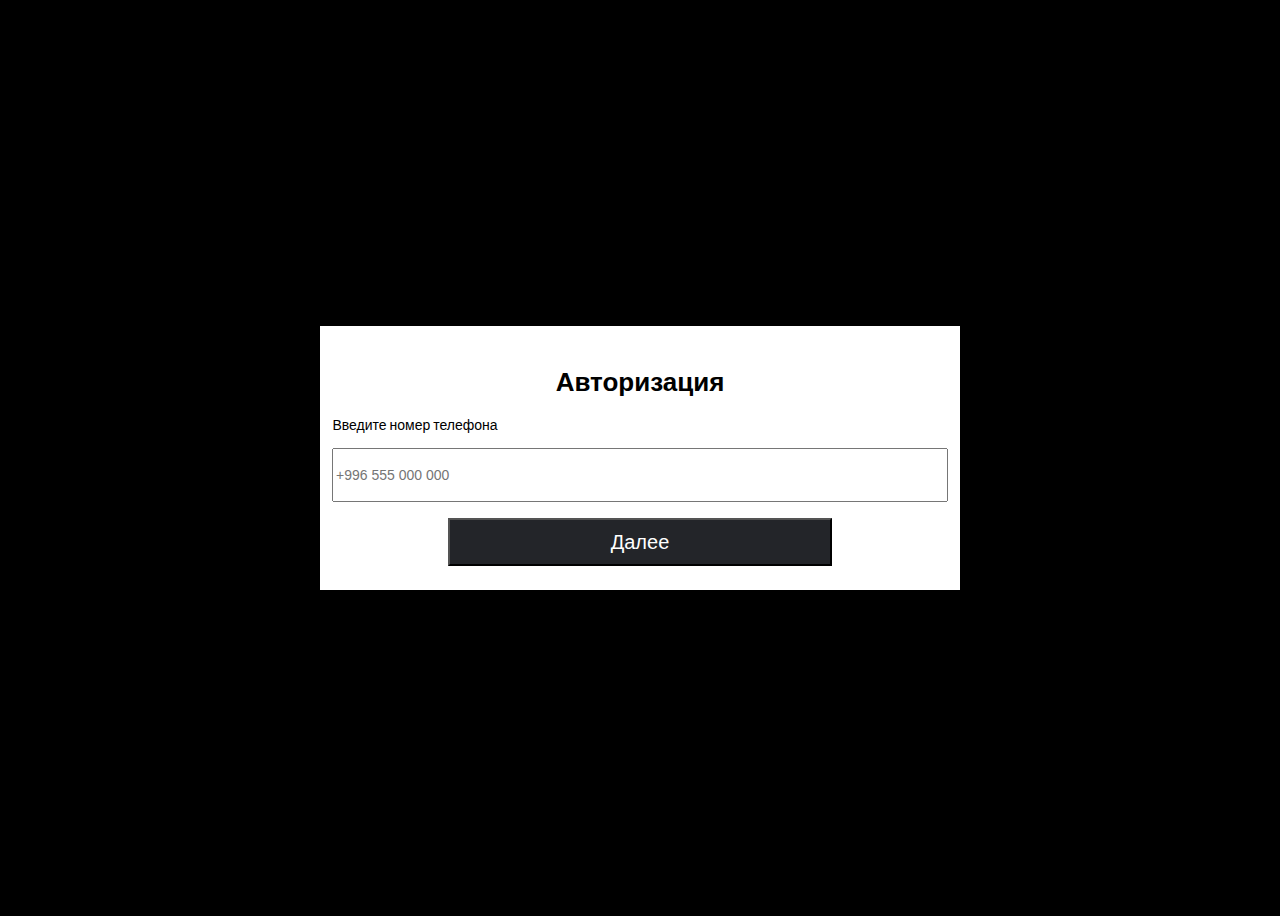
==== index.html @ f04a9f7a "init: start second project" ====
<!doctype html>
<html lang="en">
<head>
    <meta charset="UTF-8">
    <meta name="viewport"
          content="width=device-width, user-scalable=no, initial-scale=1.0, maximum-scale=1.0, minimum-scale=1.0">
    <meta http-equiv="X-UA-Compatible" content="ie=edge">
    <title>Авторизация</title>
    <link rel="stylesheet" href="style.css">
    <link rel="preconnect" href="https://fonts.googleapis.com">
    <link rel="preconnect" href="https://fonts.gstatic.com" crossorigin>
    <link href="https://fonts.googleapis.com/css2?family=Cardo:ital,wght@0,400;0,700;1,400&family=Poiret+One&family=Sora:wght@100;200;300;400;500;600;700;800&display=swap" rel="stylesheet">
</head>
<body>
    <div class="container">
        <div class="content">
           <h1><b>Авторизация</b> </h1>
           <p>Введите номер телефона</p>
           <input class="exit" type="tel" placeholder="+996 555 000 000">
        <button class="next">Далее</button>
        </div>
    </div>

</body>
</html>
---- style.css ----
body{
    background-color: black;
    display: flex;
    justify-content: center;
    align-items: center;
    height: 100vh;
}

.container{
    /*display: flex;*/
    /*justify-content: center;*/
    /*align-items: center;*/
    height: 264px;
    width: 640px;
    background-color: #fff;
    text-align: center;
    font-family: 'Sora', sans-serif;
}
.container h1{
    text-align: center;
    font-size: 26px;
    margin-top: 40px;
    /*font-family: 'Sora', sans-serif;*/
}
.container p{
    font-size: 14px;
    margin-right: 450px;
}

.exit{
    height: 48px;
    width: 608px;
    font-size: 14px;
}
.next{
    height: 48px;
    width: 384px;
    background-color: #232529;
    color: #fff;
    text-align: center;
    margin-top: 16px;
    font-size: 20px;
}
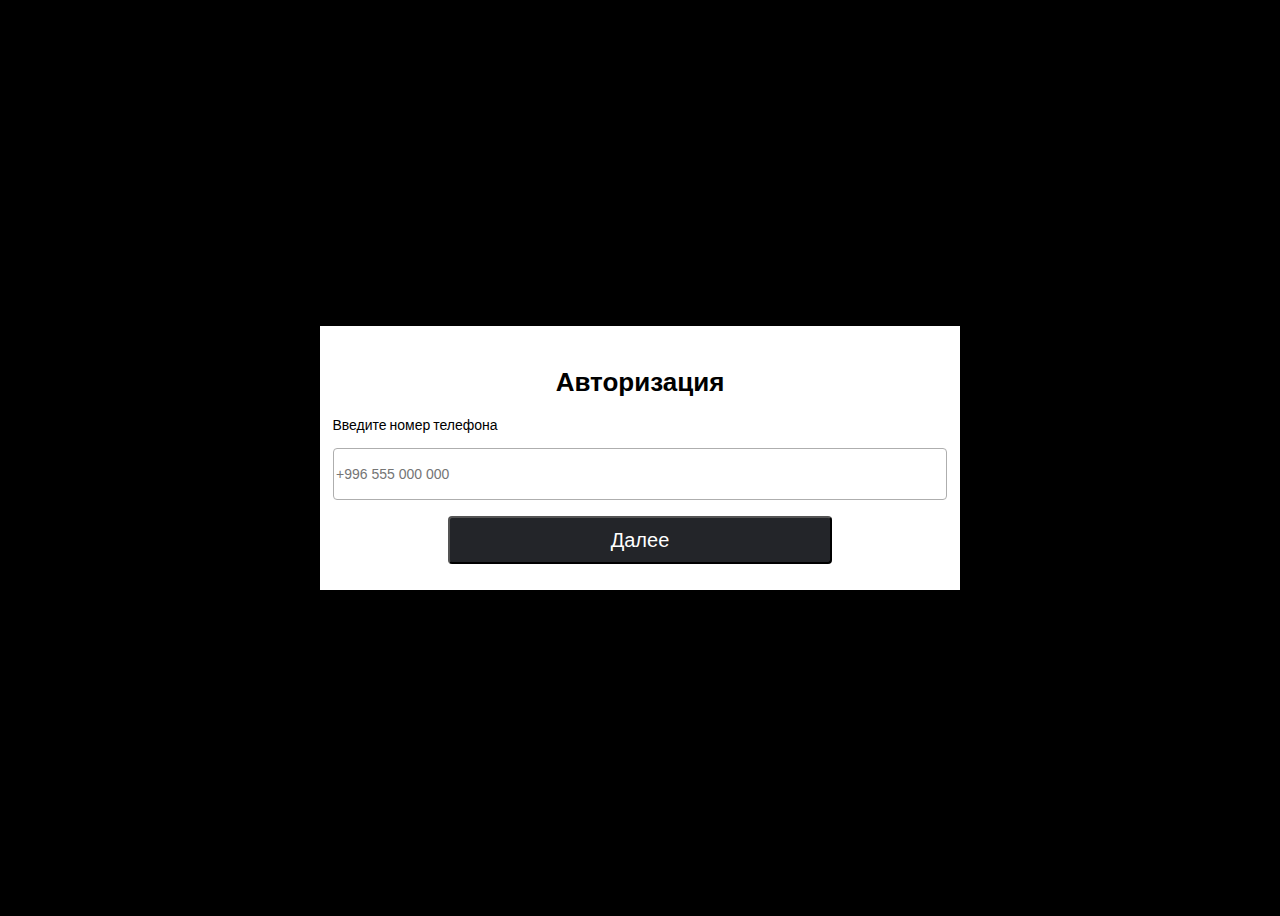
==== commit 0b7f2e37: "feat: add mobile version" ====
--- a/index.html
+++ b/index.html
@@ -19,6 +19,7 @@
            <input class="exit" type="tel" placeholder="+996 555 000 000">
         <button class="next">Далее</button>
         </div>
+        <p><lomre2></lomre2></p>
     </div>
 
 </body>
--- a/style.css
+++ b/style.css
@@ -20,7 +20,7 @@
     text-align: center;
     font-size: 26px;
     margin-top: 40px;
-    /*font-family: 'Sora', sans-serif;*/
+    font-family: 'Sora', sans-serif;
 }
 .container p{
     font-size: 14px;
@@ -31,6 +31,8 @@
     height: 48px;
     width: 608px;
     font-size: 14px;
+    border-radius: 4px;
+    border: 0.5px solid #AEAEAE;
 }
 .next{
     height: 48px;
@@ -40,4 +42,140 @@
     text-align: center;
     margin-top: 16px;
     font-size: 20px;
-}+    border-radius: 4px;
+}
+
+/*ВТОРОЙ БЛОК*/
+.container-first{
+    display: flex;
+    justify-content: center;
+    align-items: center;
+    height: 328px;
+    width: 640px;
+    background-color: #fff;
+    text-align: center;
+    font-family: 'Sora', sans-serif;
+}
+.container-first h1{
+    text-align: center;
+    font-size: 26px;
+    margin-top: 40px;
+    font-family: 'Sora', sans-serif;
+}
+.container-first p{
+    font-size: 14px;
+    margin-right: 450px;
+}
+
+.exit-first{
+    line-height: 18px;
+    display: flex;
+    align-items: center;
+    justify-content: center;
+    width: 250px;
+    /*background-color: aqua;*/
+    text-align: center;
+    margin-left: 450px;
+    color: #A9A9A9;
+    font-size: 14px;
+    margin-bottom: 40px;
+}
+
+.next-first{
+    height: 48px;
+    width: 384px;
+    background-color: #232529;
+    color: #fff;
+    text-align: center;
+    margin-bottom: 40px;
+    font-size: 20px;
+    border-radius: 4px;
+}
+.three{
+    height: 48px;
+    width: 48px;
+    border-radius: 12px;
+    text-align: center;
+    font-size: 24px;
+    margin-bottom: 40px;
+    border: 0.5px solid #AEAEAE;
+}
+
+/*Третий блок*/
+
+.block_3{
+    display: flex;
+    flex-direction: column;
+    justify-content: center;
+    align-items: center;
+    /*gap: 8px;*/
+    width: 664px;
+    height: 576px;
+    background-color: #fff;
+}
+.block_3 h1{
+    margin-right: 300px;
+    font-family: 'Sora',sans-serif;
+    font-style: normal;
+    font-weight: 600;
+    font-size: 16px;
+    line-height: 20px;
+    margin-bottom: 24px;
+}
+.p1{
+    margin-right: 490px;
+    margin-bottom: 16px;
+    margin-top: 0;
+    font-family: 'Sora',sans-serif;
+    font-style: normal;
+    font-weight: 400;
+    font-size: 14px;
+    line-height: 18px;
+}
+.p2{
+    margin-right: 460px;
+    margin-bottom: 16px;
+    margin-top: 0;
+    font-family: 'Sora',sans-serif;
+    font-style: normal;
+    font-weight: 400;
+    font-size: 14px;
+    line-height: 18px;
+}
+.data{
+    text-align: center;
+    margin-bottom: 0;
+    margin-top: 0;
+}
+ .id_data{
+     text-align: center;
+
+
+ }
+.border-200{
+    width: 192px;
+    height: 42px;
+    border-radius: 8px;
+    margin-bottom: 16px;
+    border: 0.5px solid #AEAEAE;
+}
+.border-400{
+    width: 400px;
+    height: 42px;
+    border-radius: 8px;
+    margin-bottom: 16px;
+    border: 0.5px solid #AEAEAE;
+}
+.border-last{
+    margin-right: 200px;
+}
+
+.next-second{
+    height: 48px;
+    width: 384px;
+    background-color: #232529;
+    color: #fff;
+    text-align: center;
+    margin-top: 40px;
+    font-size: 20px;
+    border-radius: 4px;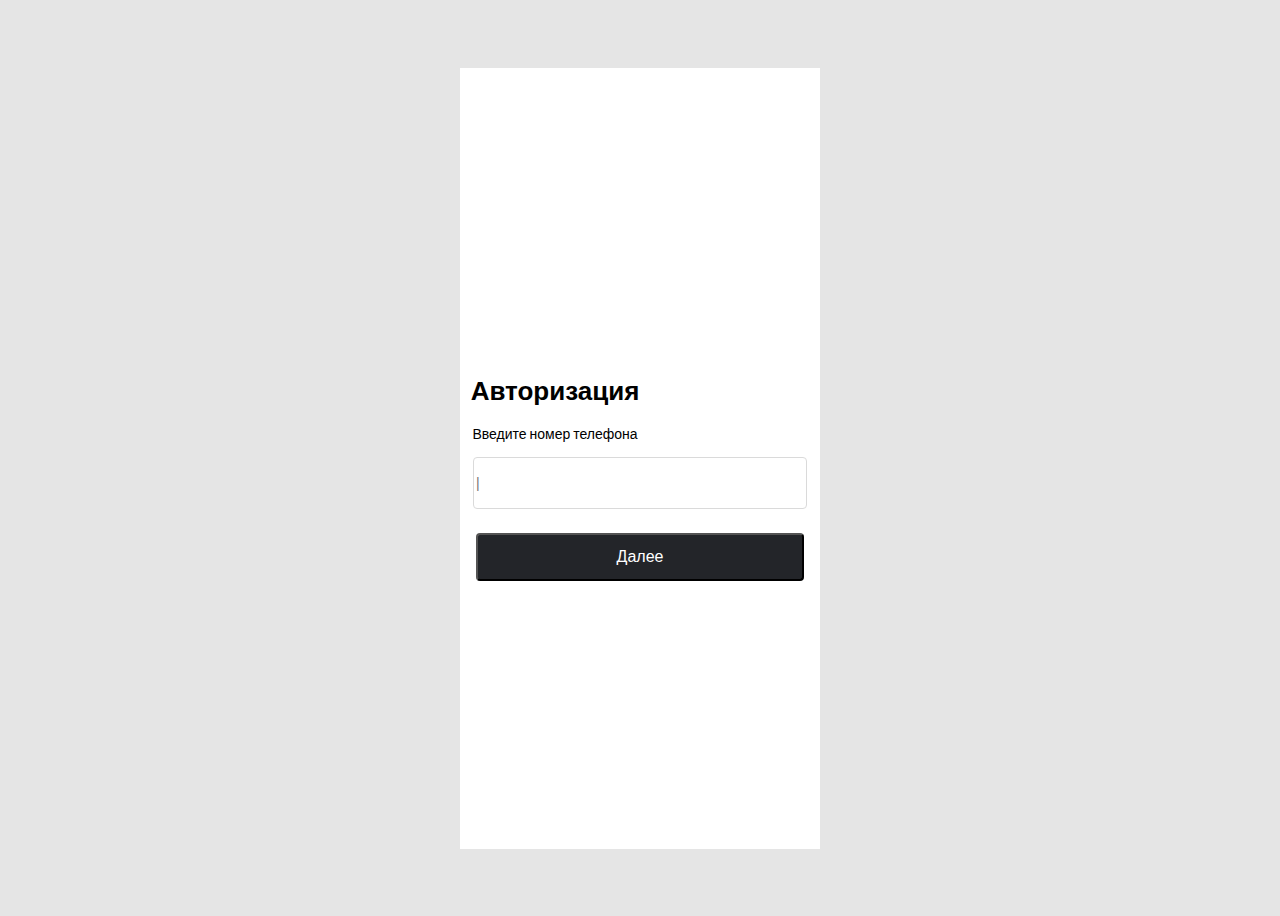
==== commit 39059d12: "fix: change color for body" ====
--- a/index.html
+++ b/index.html
@@ -16,11 +16,9 @@
         <div class="content">
            <h1><b>Авторизация</b> </h1>
            <p>Введите номер телефона</p>
-           <input class="exit" type="tel" placeholder="+996 555 000 000">
+           <input class="exit" type="tel" placeholder="|">
         <button class="next">Далее</button>
         </div>
-        <p><lomre2></lomre2></p>
     </div>
-
 </body>
 </html>--- a/style.css
+++ b/style.css
@@ -1,5 +1,5 @@
 body{
-    background-color: black;
+    background-color: #E5E5E5;
     display: flex;
     justify-content: center;
     align-items: center;
@@ -7,175 +7,46 @@
 }
 
 .container{
-    /*display: flex;*/
-    /*justify-content: center;*/
-    /*align-items: center;*/
-    height: 264px;
-    width: 640px;
+    display: flex;
+    justify-content: center;
+    align-items: center;
+    height: 781px;
+    width: 360px;
     background-color: #fff;
     text-align: center;
-    font-family: 'Sora', sans-serif;
+    font-family: Sora, sans-serif;
 }
 .container h1{
     text-align: center;
     font-size: 26px;
     margin-top: 40px;
-    font-family: 'Sora', sans-serif;
+    font-family: Sora, sans-serif;
+    margin-right: 170px;
 }
 .container p{
     font-size: 14px;
-    margin-right: 450px;
+    margin-right: 170px;
+    color: #000000;
 }
 
 .exit{
     height: 48px;
-    width: 608px;
+    width: 328px;
     font-size: 14px;
     border-radius: 4px;
-    border: 0.5px solid #AEAEAE;
+    border: 0.500px solid #DADADA
 }
 .next{
     height: 48px;
-    width: 384px;
+    width: 328px;
     background-color: #232529;
     color: #fff;
     text-align: center;
-    margin-top: 16px;
-    font-size: 20px;
+    margin-top: 24px;
+    font-size: 16px;
     border-radius: 4px;
+    font-family: Sora, sans-serif;
+    font-style: normal;
+    line-height: 20px;
 }
 
-/*ВТОРОЙ БЛОК*/
-.container-first{
-    display: flex;
-    justify-content: center;
-    align-items: center;
-    height: 328px;
-    width: 640px;
-    background-color: #fff;
-    text-align: center;
-    font-family: 'Sora', sans-serif;
-}
-.container-first h1{
-    text-align: center;
-    font-size: 26px;
-    margin-top: 40px;
-    font-family: 'Sora', sans-serif;
-}
-.container-first p{
-    font-size: 14px;
-    margin-right: 450px;
-}
-
-.exit-first{
-    line-height: 18px;
-    display: flex;
-    align-items: center;
-    justify-content: center;
-    width: 250px;
-    /*background-color: aqua;*/
-    text-align: center;
-    margin-left: 450px;
-    color: #A9A9A9;
-    font-size: 14px;
-    margin-bottom: 40px;
-}
-
-.next-first{
-    height: 48px;
-    width: 384px;
-    background-color: #232529;
-    color: #fff;
-    text-align: center;
-    margin-bottom: 40px;
-    font-size: 20px;
-    border-radius: 4px;
-}
-.three{
-    height: 48px;
-    width: 48px;
-    border-radius: 12px;
-    text-align: center;
-    font-size: 24px;
-    margin-bottom: 40px;
-    border: 0.5px solid #AEAEAE;
-}
-
-/*Третий блок*/
-
-.block_3{
-    display: flex;
-    flex-direction: column;
-    justify-content: center;
-    align-items: center;
-    /*gap: 8px;*/
-    width: 664px;
-    height: 576px;
-    background-color: #fff;
-}
-.block_3 h1{
-    margin-right: 300px;
-    font-family: 'Sora',sans-serif;
-    font-style: normal;
-    font-weight: 600;
-    font-size: 16px;
-    line-height: 20px;
-    margin-bottom: 24px;
-}
-.p1{
-    margin-right: 490px;
-    margin-bottom: 16px;
-    margin-top: 0;
-    font-family: 'Sora',sans-serif;
-    font-style: normal;
-    font-weight: 400;
-    font-size: 14px;
-    line-height: 18px;
-}
-.p2{
-    margin-right: 460px;
-    margin-bottom: 16px;
-    margin-top: 0;
-    font-family: 'Sora',sans-serif;
-    font-style: normal;
-    font-weight: 400;
-    font-size: 14px;
-    line-height: 18px;
-}
-.data{
-    text-align: center;
-    margin-bottom: 0;
-    margin-top: 0;
-}
- .id_data{
-     text-align: center;
-
-
- }
-.border-200{
-    width: 192px;
-    height: 42px;
-    border-radius: 8px;
-    margin-bottom: 16px;
-    border: 0.5px solid #AEAEAE;
-}
-.border-400{
-    width: 400px;
-    height: 42px;
-    border-radius: 8px;
-    margin-bottom: 16px;
-    border: 0.5px solid #AEAEAE;
-}
-.border-last{
-    margin-right: 200px;
-}
-
-.next-second{
-    height: 48px;
-    width: 384px;
-    background-color: #232529;
-    color: #fff;
-    text-align: center;
-    margin-top: 40px;
-    font-size: 20px;
-    border-radius: 4px;